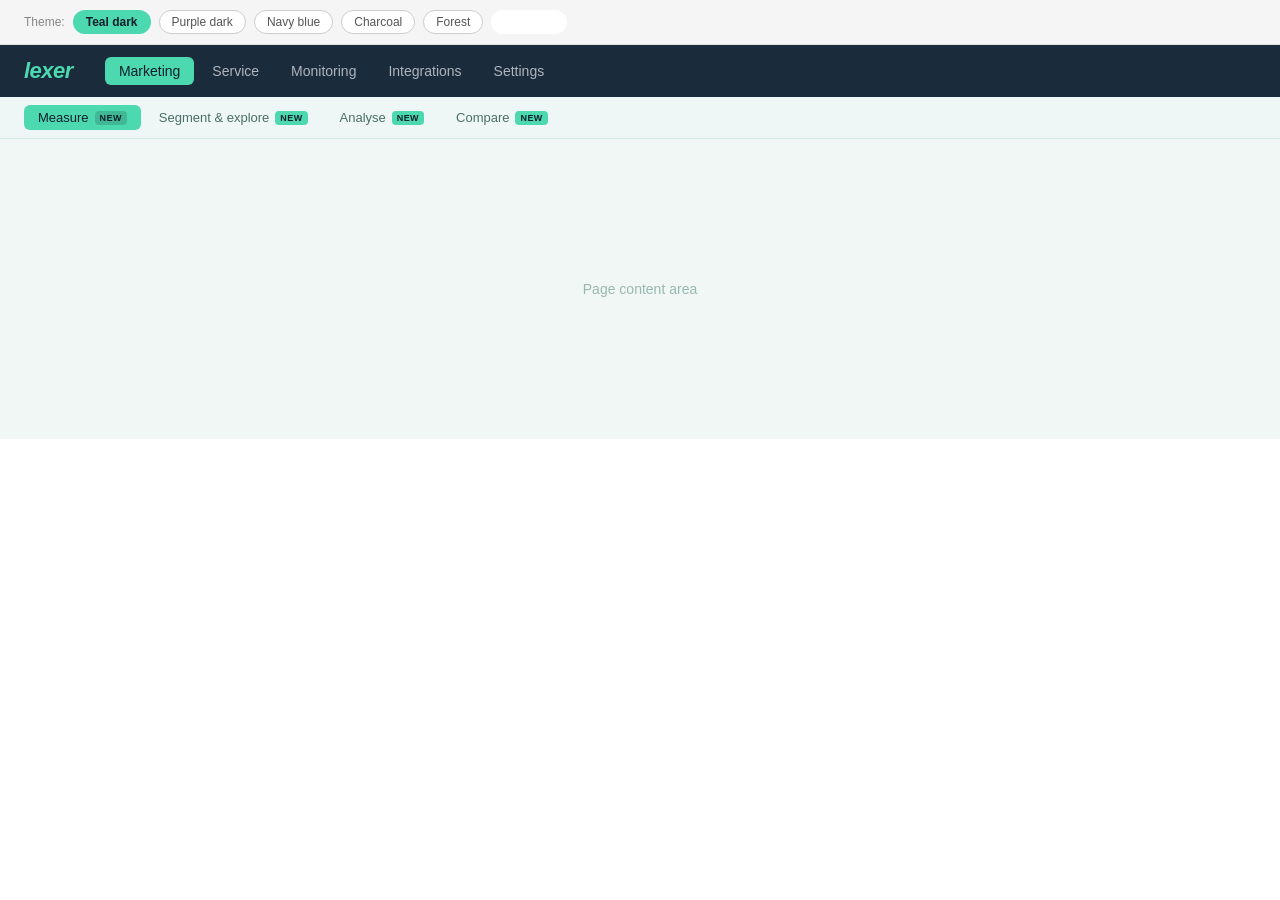
==== index.html @ 893aa213 "update" ====
<!DOCTYPE html>
<html lang="en">
<head>
  <meta charset="UTF-8" />
  <meta name="viewport" content="width=device-width, initial-scale=1.0"/>
  <title>Lexer Navbar</title>
  <link rel="stylesheet" href="./style.css" />
</head>
<body>

  <!-- Theme Switcher -->
  <div class="switcher">
    <span class="label">Theme:</span>
    <button class="theme-btn selected" onclick="setTheme('teal', this)">Teal dark</button>
    <button class="theme-btn" onclick="setTheme('purple', this)">Purple dark</button>
    <button class="theme-btn" onclick="setTheme('navy', this)">Navy blue</button>
    <button class="theme-btn" onclick="setTheme('charcoal', this)">Charcoal</button>
    <button class="theme-btn" onclick="setTheme('forest', this)">Forest</button>
    <button class="theme-btn rainbow-btn" onclick="setTheme('rainbow', this)"> Rainbow</button>
  </div>

  <!-- Top Navbar -->
  <div id="navbar" class="navbar">
    <div id="logo" class="logo">lexer</div>
    <div class="nav-links">
      <span class="nav-link active" onclick="setActive(this)">Marketing</span>
      <span class="nav-link" onclick="setActive(this)">Service</span>
      <span class="nav-link" onclick="setActive(this)">Monitoring</span>
      <span class="nav-link" onclick="setActive(this)">Integrations</span>
      <span class="nav-link" onclick="setActive(this)">Settings</span>
    </div>
  </div>

  <!-- Sub Navbar -->
  <div id="subnav" class="subnav">
    <span class="sub-link active" onclick="setSubActive(this)">Measure <span class="badge">new</span></span>
    <span class="sub-link" onclick="setSubActive(this)">Segment &amp; explore <span class="badge">new</span></span>
    <span class="sub-link" onclick="setSubActive(this)">Analyse <span class="badge">new</span></span>
    <span class="sub-link" onclick="setSubActive(this)">Compare <span class="badge">new</span></span>
  </div>

  <!-- Page Content -->
  <div id="content" class="content-area">Page content area</div>

  <script src="./script.js"></script>

</body>
</html>
---- style.css ----
* { box-sizing: border-box; margin: 0; padding: 0; }
body { font-family: sans-serif; }

.navbar {
  padding: 0 24px;
  display: flex;
  align-items: center;
  height: 52px;
  gap: 32px;
  transition: background 0.6s ease;
}
.logo {
  font-size: 22px;
  font-weight: 700;
  letter-spacing: -0.5px;
  font-style: italic;
  transition: color 0.6s ease;
}
.nav-links {
  display: flex;
  align-items: center;
  gap: 4px;
  flex: 1;
}
.nav-link {
  font-size: 14px;
  padding: 6px 14px;
  border-radius: 6px;
  cursor: pointer;
  color: rgba(255,255,255,0.65);
  transition: background 0.5s ease, color 0.5s ease;
}
.nav-link:hover { color: #fff; }
.nav-link.active { font-weight: 500; }

.subnav {
  padding: 0 24px;
  display: flex;
  align-items: center;
  gap: 4px;
  height: 42px;
  border-bottom: 1px solid transparent;
  transition: background 0.6s ease, border-color 0.6s ease;
}
.sub-link {
  font-size: 13px;
  padding: 5px 14px;
  border-radius: 6px;
  cursor: pointer;
  display: flex;
  align-items: center;
  gap: 6px;
  transition: background 0.5s ease, color 0.5s ease;
}
.sub-link.active { font-weight: 500; }

.badge {
  font-size: 9px;
  font-weight: 700;
  padding: 2px 5px;
  border-radius: 4px;
  letter-spacing: 0.4px;
  text-transform: uppercase;
  transition: background 0.5s ease, color 0.5s ease;
}

.content-area {
  height: 300px;
  display: flex;
  align-items: center;
  justify-content: center;
  font-size: 14px;
  transition: background 0.6s ease, color 0.6s ease;
}

/* Rainbow theme */
@keyframes rainbowNav {
  0%   { background-position: 0% 50%; }
  50%  { background-position: 100% 50%; }
  100% { background-position: 0% 50%; }
}
@keyframes rainbowShift {
  0%   { filter: hue-rotate(0deg); }
  100% { filter: hue-rotate(360deg); }
}

.navbar.rainbow {
  background: linear-gradient(270deg, #ff0080, #ff8c00, #ffe000, #00c853, #00b4d8, #7b2ff7, #ff0080);
  background-size: 400% 400%;
  animation: rainbowNav 4s ease infinite;
  transition: none;
}
.logo.rainbow {
  color: #fff;
  text-shadow: 0 0 10px rgba(255,255,255,0.8);
  animation: rainbowShift 3s linear infinite;
}
.nav-link.rainbow-link { color: rgba(255,255,255,0.85); }
.nav-link.rainbow-link:hover { color: #fff; }
.nav-link.rainbow-link.active {
  background: rgba(255,255,255,0.25);
  color: #fff;
  backdrop-filter: blur(4px);
}
.subnav.rainbow {
  background: linear-gradient(270deg, #ffe0f0, #fff3e0, #fffde0, #e0f7ea, #e0f7fa, #ede7f6, #ffe0f0);
  background-size: 400% 400%;
  animation: rainbowNav 4s ease infinite;
  border-bottom-color: rgba(0,0,0,0.08);
  transition: none;
}
.sub-link.rainbow-sub { color: #555; }
.sub-link.rainbow-sub.active {
  background: rgba(255,255,255,0.6);
  color: #222;
}
.badge.rainbow-badge {
  background: linear-gradient(90deg, #ff6b6b, #ffd93d, #6bcb77, #4d96ff);
  background-size: 200%;
  animation: rainbowNav 2s ease infinite;
  color: #fff;
}
.content-area.rainbow {
  background: linear-gradient(270deg, #ffe0f0, #fff3e0, #fffde0, #e0f7ea, #e0f7fa, #ede7f6, #ffe0f0);
  background-size: 400% 400%;
  animation: rainbowNav 6s ease infinite;
  transition: none;
}
.rainbow-btn {
  background: linear-gradient(90deg, #ff6b6b, #ffd93d, #6bcb77, #4d96ff, #c77dff);
  background-size: 200%;
  animation: rainbowNav 2s ease infinite;
  color: #fff !important;
  border-color: transparent !important;
  font-weight: 600;
}

.switcher {
  display: flex;
  gap: 8px;
  padding: 10px 24px;
  background: #f5f5f5;
  border-bottom: 1px solid #e0e0e0;
  flex-wrap: wrap;
  align-items: center;
}
.label { font-size: 12px; color: #888; }
.theme-btn {
  font-size: 12px;
  padding: 4px 12px;
  border-radius: 20px;
  border: 1px solid #ccc;
  cursor: pointer;
  color: #555;
  background: #fff;
  transition: background 0.3s, color 0.3s, transform 0.15s;
}
.theme-btn:hover { background: #f0f0f0; transform: translateY(-1px); }
.theme-btn:active { transform: scale(0.95); }
.theme-btn.selected {
  border-color: transparent;
  font-weight: 600;
}
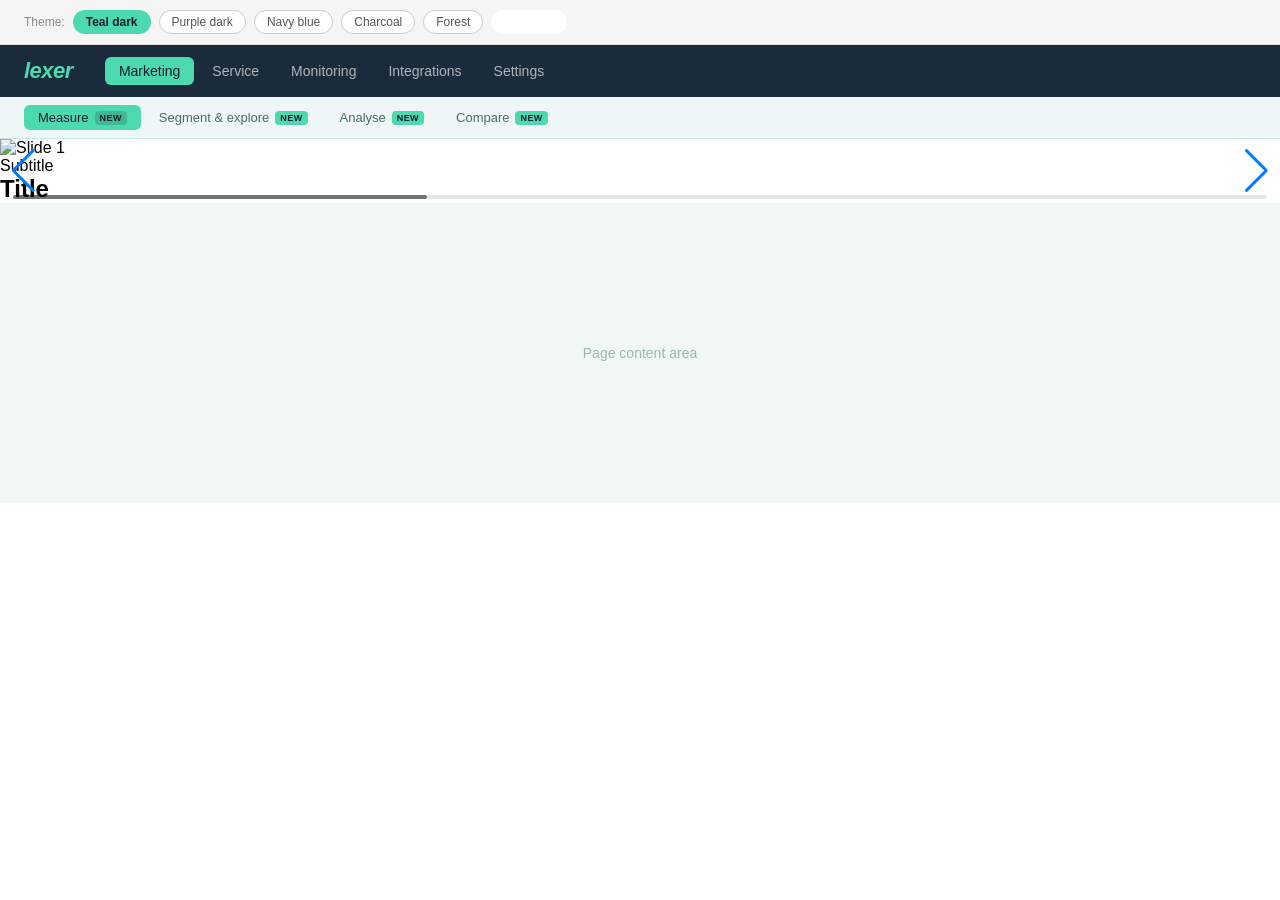
==== commit 83890595: "slideer" ====
--- a/index.html
+++ b/index.html
@@ -5,6 +5,10 @@
   <meta name="viewport" content="width=device-width, initial-scale=1.0"/>
   <title>Lexer Navbar</title>
   <link rel="stylesheet" href="./style.css" />
+  <link rel="stylesheet" href="https://cdn.jsdelivr.net/npm/swiper@11/swiper-bundle.min.css" />
+
+<script src="https://cdn.jsdelivr.net/npm/swiper/swiper-bundle.min.js"></script>
+<script src="https://cdn.tailwindcss.com"></script>
 </head>
 <body>
 
@@ -31,6 +35,9 @@
     </div>
   </div>
 
+ 
+
+
   <!-- Sub Navbar -->
   <div id="subnav" class="subnav">
     <span class="sub-link active" onclick="setSubActive(this)">Measure <span class="badge">new</span></span>
@@ -39,6 +46,46 @@
     <span class="sub-link" onclick="setSubActive(this)">Compare <span class="badge">new</span></span>
   </div>
 
+<!-- BODY -->
+<div class="p-4">
+  <div class="swiper mySwiper rounded-2xl overflow-hidden shadow-lg">
+    <div class="swiper-wrapper">
+
+      <div class="swiper-slide relative">
+        <div class="">
+        <img src="https://media.istockphoto.com/id/637372676/photo/internet-shopping-and-e-commerce-package-delivery-concept.jpg?s=612x612&w=0&k=20&c=Vc4k3vuPSY6BHVN865giYGgghvz3i3WDTgaLWFMjEd0=" class="w-full h-72 object-cover" alt="Slide 1" />
+        <div class="absolute bottom-0 left-0 right-0 bg-gradient-to-t from-black/70 to-transparent p-5">
+          <span class="text-xs font-semibold text-white/70 uppercase tracking-widest">Subtitle</span>
+          <h2 class="text-white text-xl font-bold mt-1">Title</h2>
+        </div>
+        </div>
+      </div>
+
+      <div class="swiper-slide relative">
+        <img src="https://img.freepik.com/free-vector/3d-isometric-e-commerce-concept-online-store_1441-2128.jpg?semt=ais_hybrid&w=740&q=80" class="w-full h-72 object-cover" alt="Slide 2" />
+        <div class="absolute bottom-0 left-0 right-0 bg-gradient-to-t from-black/70 to-transparent p-5">
+          <span class="text-xs font-semibold text-white/70 uppercase tracking-widest">Subtitle</span>
+          <h2 class="text-white text-xl font-bold mt-1">Title</h2>
+        </div>
+      </div>
+
+       <div class="swiper-slide relative">
+        <img src="https://pagecreative.co.uk/wp-content/uploads/2023/10/AdobeStock_223290240-1-2-scaled.jpeg" class="w-full h-72 object-cover" alt="Slide 2" />
+        <div class="absolute bottom-0 left-0 right-0 bg-gradient-to-t from-black/70 to-transparent p-5">
+          <span class="text-xs font-semibold text-white/70 uppercase tracking-widest">Subtitle</span>
+          <h2 class="text-white text-xl font-bold mt-1">Title</h2>
+        </div>
+      </div>
+
+    </div>
+    <div class="swiper-pagination"></div>
+    <div class="swiper-button-prev"></div>
+    <div class="swiper-button-next"></div>
+    <div class="swiper-scrollbar"></div>
+  </div>
+</div>
+
+
   <!-- Page Content -->
   <div id="content" class="content-area">Page content area</div>
 
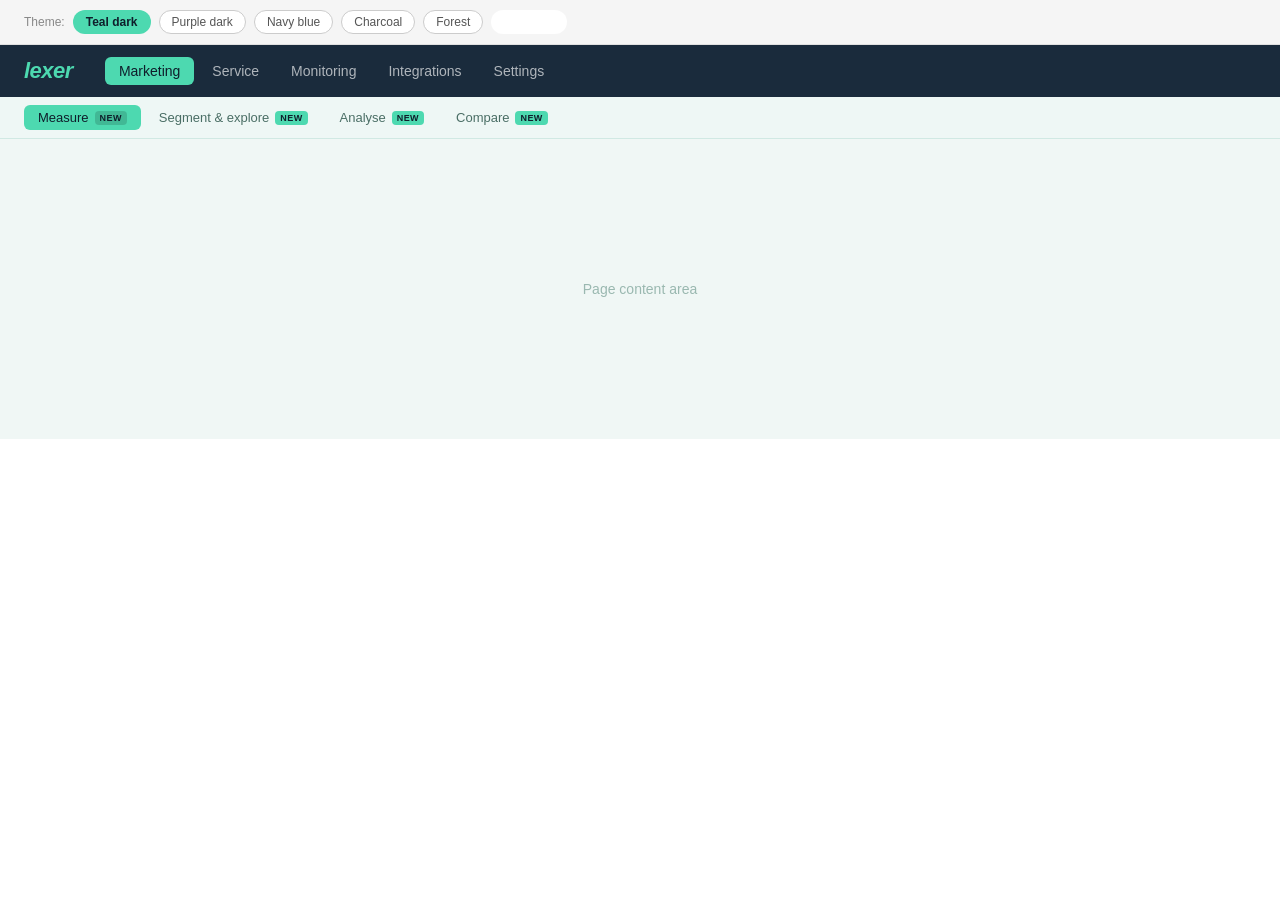
==== commit 6c69bf95: "update" ====
--- a/index.html
+++ b/index.html
@@ -5,10 +5,6 @@
   <meta name="viewport" content="width=device-width, initial-scale=1.0"/>
   <title>Lexer Navbar</title>
   <link rel="stylesheet" href="./style.css" />
-  <link rel="stylesheet" href="https://cdn.jsdelivr.net/npm/swiper@11/swiper-bundle.min.css" />
-
-<script src="https://cdn.jsdelivr.net/npm/swiper/swiper-bundle.min.js"></script>
-<script src="https://cdn.tailwindcss.com"></script>
 </head>
 <body>
 
@@ -35,9 +31,6 @@
     </div>
   </div>
 
- 
-
-
   <!-- Sub Navbar -->
   <div id="subnav" class="subnav">
     <span class="sub-link active" onclick="setSubActive(this)">Measure <span class="badge">new</span></span>
@@ -46,46 +39,6 @@
     <span class="sub-link" onclick="setSubActive(this)">Compare <span class="badge">new</span></span>
   </div>
 
-<!-- BODY -->
-<div class="p-4">
-  <div class="swiper mySwiper rounded-2xl overflow-hidden shadow-lg">
-    <div class="swiper-wrapper">
-
-      <div class="swiper-slide relative">
-        <div class="">
-        <img src="https://media.istockphoto.com/id/637372676/photo/internet-shopping-and-e-commerce-package-delivery-concept.jpg?s=612x612&w=0&k=20&c=Vc4k3vuPSY6BHVN865giYGgghvz3i3WDTgaLWFMjEd0=" class="w-full h-72 object-cover" alt="Slide 1" />
-        <div class="absolute bottom-0 left-0 right-0 bg-gradient-to-t from-black/70 to-transparent p-5">
-          <span class="text-xs font-semibold text-white/70 uppercase tracking-widest">Subtitle</span>
-          <h2 class="text-white text-xl font-bold mt-1">Title</h2>
-        </div>
-        </div>
-      </div>
-
-      <div class="swiper-slide relative">
-        <img src="https://img.freepik.com/free-vector/3d-isometric-e-commerce-concept-online-store_1441-2128.jpg?semt=ais_hybrid&w=740&q=80" class="w-full h-72 object-cover" alt="Slide 2" />
-        <div class="absolute bottom-0 left-0 right-0 bg-gradient-to-t from-black/70 to-transparent p-5">
-          <span class="text-xs font-semibold text-white/70 uppercase tracking-widest">Subtitle</span>
-          <h2 class="text-white text-xl font-bold mt-1">Title</h2>
-        </div>
-      </div>
-
-       <div class="swiper-slide relative">
-        <img src="https://pagecreative.co.uk/wp-content/uploads/2023/10/AdobeStock_223290240-1-2-scaled.jpeg" class="w-full h-72 object-cover" alt="Slide 2" />
-        <div class="absolute bottom-0 left-0 right-0 bg-gradient-to-t from-black/70 to-transparent p-5">
-          <span class="text-xs font-semibold text-white/70 uppercase tracking-widest">Subtitle</span>
-          <h2 class="text-white text-xl font-bold mt-1">Title</h2>
-        </div>
-      </div>
-
-    </div>
-    <div class="swiper-pagination"></div>
-    <div class="swiper-button-prev"></div>
-    <div class="swiper-button-next"></div>
-    <div class="swiper-scrollbar"></div>
-  </div>
-</div>
-
-
   <!-- Page Content -->
   <div id="content" class="content-area">Page content area</div>
 
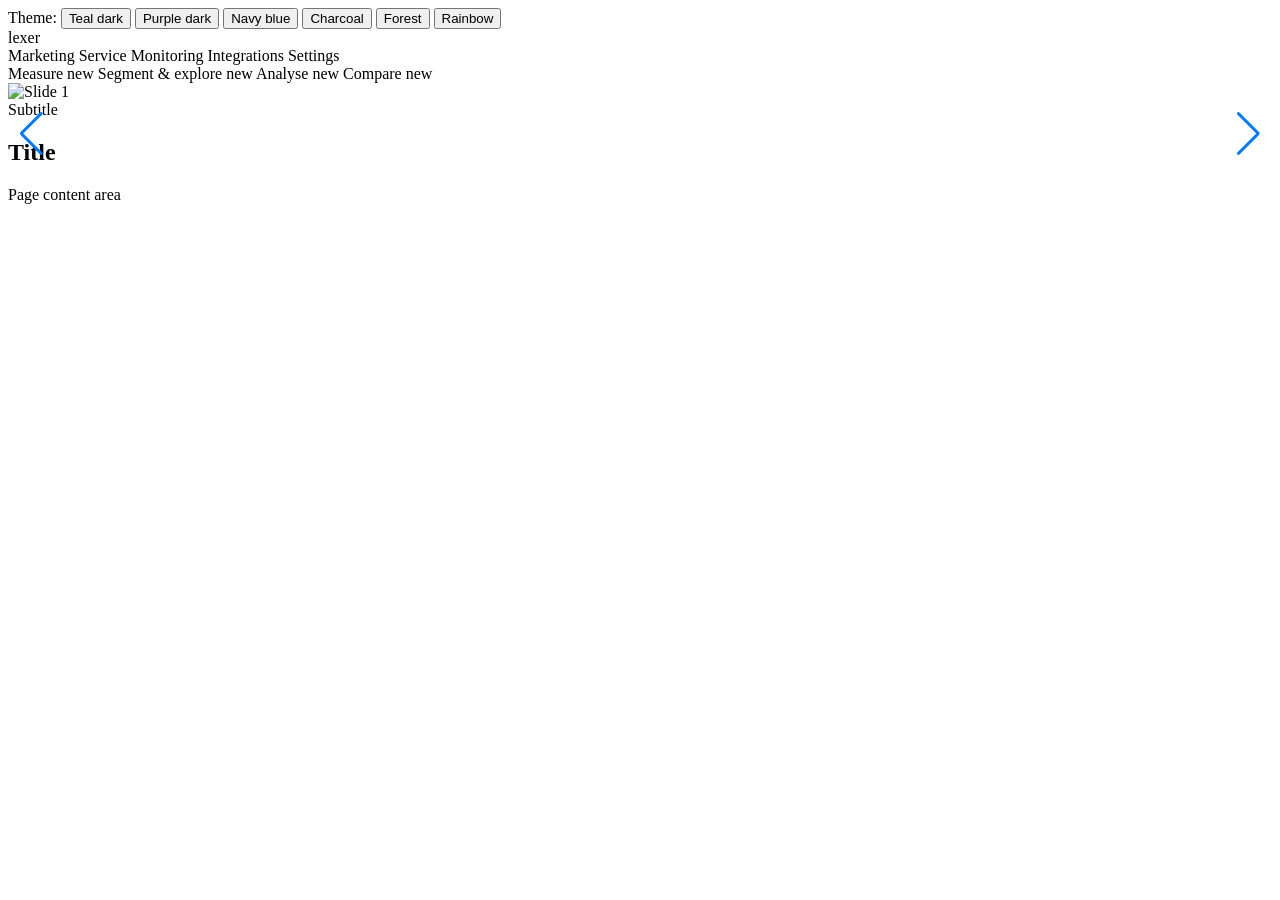
==== commit 1f70f34f: "Update index.html" ====
--- a/index.html
+++ b/index.html
@@ -5,6 +5,10 @@
   <meta name="viewport" content="width=device-width, initial-scale=1.0"/>
   <title>Lexer Navbar</title>
   <link rel="stylesheet" href="./style.css" />
+  <link rel="stylesheet" href="https://cdn.jsdelivr.net/npm/swiper@11/swiper-bundle.min.css" />
+
+<script src="https://cdn.jsdelivr.net/npm/swiper/swiper-bundle.min.js"></script>
+<script src="https://cdn.tailwindcss.com"></script>
 </head>
 <body>
 
@@ -30,7 +34,6 @@
       <span class="nav-link" onclick="setActive(this)">Settings</span>
     </div>
   </div>
-
   <!-- Sub Navbar -->
   <div id="subnav" class="subnav">
     <span class="sub-link active" onclick="setSubActive(this)">Measure <span class="badge">new</span></span>
@@ -39,10 +42,47 @@
     <span class="sub-link" onclick="setSubActive(this)">Compare <span class="badge">new</span></span>
   </div>
 
+<!-- BODY -->
+<div class="p-4">
+  <div class="swiper mySwiper rounded-2xl overflow-hidden shadow-lg">
+    <div class="swiper-wrapper">
+
+      <div class="swiper-slide relative">
+        <div class="">
+        <img src="https://media.istockphoto.com/id/637372676/photo/internet-shopping-and-e-commerce-package-delivery-concept.jpg?s=612x612&w=0&k=20&c=Vc4k3vuPSY6BHVN865giYGgghvz3i3WDTgaLWFMjEd0=" class="w-full h-72 object-cover" alt="Slide 1" />
+        <div class="absolute bottom-0 left-0 right-0 bg-gradient-to-t from-black/70 to-transparent p-5">
+          <span class="text-xs font-semibold text-white/70 uppercase tracking-widest">Subtitle</span>
+          <h2 class="text-white text-xl font-bold mt-1">Title</h2>
+        </div>
+        </div>
+      </div>
+
+      <div class="swiper-slide relative">
+        <img src="https://img.freepik.com/free-vector/3d-isometric-e-commerce-concept-online-store_1441-2128.jpg?semt=ais_hybrid&w=740&q=80" class="w-full h-72 object-cover" alt="Slide 2" />
+        <div class="absolute bottom-0 left-0 right-0 bg-gradient-to-t from-black/70 to-transparent p-5">
+          <span class="text-xs font-semibold text-white/70 uppercase tracking-widest">Subtitle</span>
+          <h2 class="text-white text-xl font-bold mt-1">Title</h2>
+        </div>
+      </div>
+
+       <div class="swiper-slide relative">
+        <img src="https://pagecreative.co.uk/wp-content/uploads/2023/10/AdobeStock_223290240-1-2-scaled.jpeg" class="w-full h-72 object-cover" alt="Slide 2" />
+        <div class="absolute bottom-0 left-0 right-0 bg-gradient-to-t from-black/70 to-transparent p-5">
+          <span class="text-xs font-semibold text-white/70 uppercase tracking-widest">Subtitle</span>
+          <h2 class="text-white text-xl font-bold mt-1">Title</h2>
+        </div>
+      </div>
+
+    </div>
+    <div class="swiper-pagination"></div>
+    <div class="swiper-button-prev"></div>
+    <div class="swiper-button-next"></div>
+    <div class="swiper-scrollbar"></div>
+  </div>
+</div>
   <!-- Page Content -->
   <div id="content" class="content-area">Page content area</div>
 
   <script src="./script.js"></script>
-
 </body>
-</html>+</html>
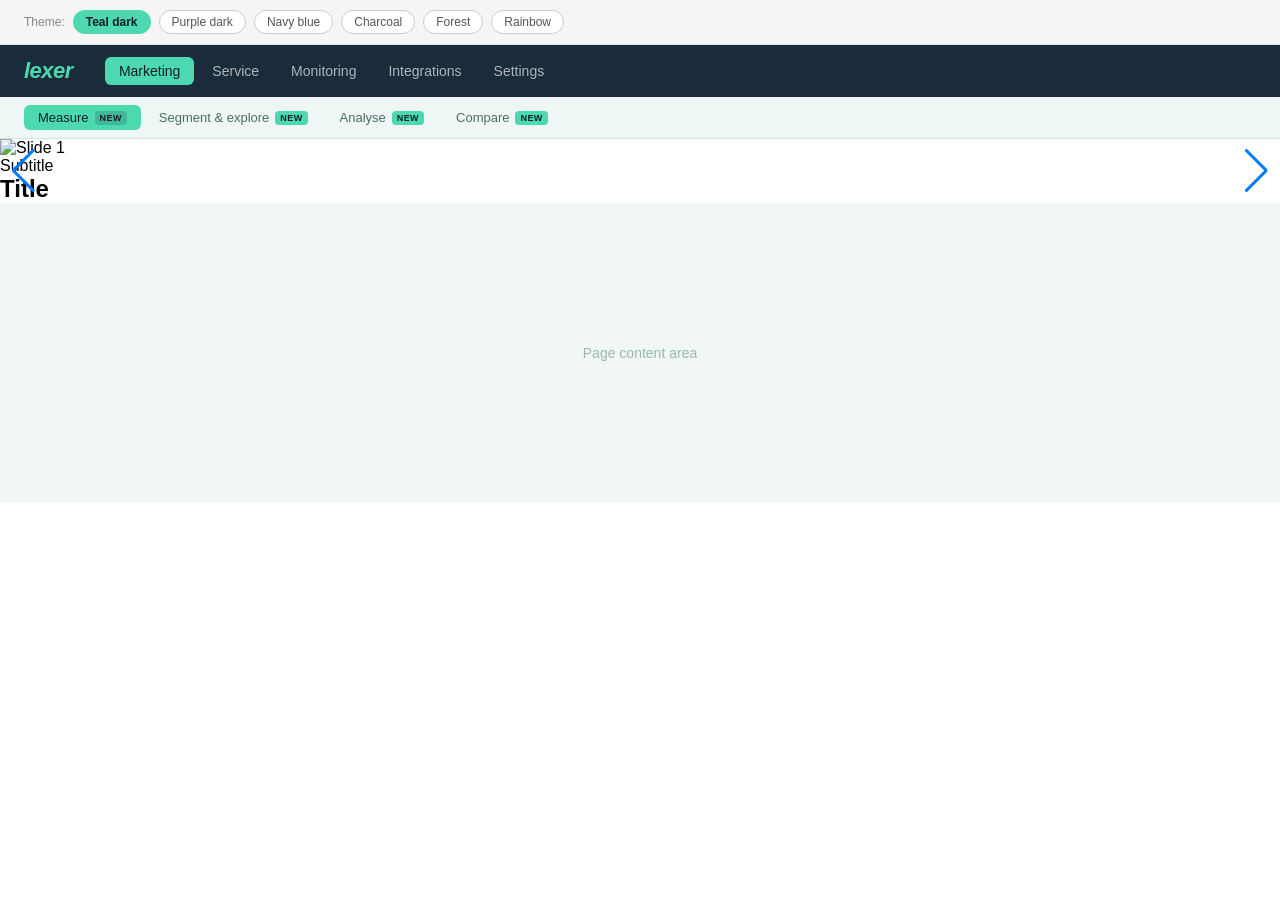
==== commit 80dc466f: "login" ====
--- a/index.html
+++ b/index.html
@@ -20,7 +20,7 @@
     <button class="theme-btn" onclick="setTheme('navy', this)">Navy blue</button>
     <button class="theme-btn" onclick="setTheme('charcoal', this)">Charcoal</button>
     <button class="theme-btn" onclick="setTheme('forest', this)">Forest</button>
-    <button class="theme-btn rainbow-btn" onclick="setTheme('rainbow', this)"> Rainbow</button>
+    <button class="theme-btn  " onclick="setTheme('rainbow', this)"> Rainbow</button>
   </div>
 
   <!-- Top Navbar -->
--- a/style.css
+++ b/style.css
@@ -0,0 +1,166 @@
+* { box-sizing: border-box; margin: 0; padding: 0; }
+body { font-family: sans-serif; }
+
+.navbar {
+  padding: 0 24px;
+  display: flex;
+  align-items: center;
+  height: 52px;
+  gap: 32px;
+  transition: background 0.6s ease;
+}
+.logo {
+  font-size: 22px;
+  font-weight: 700;
+  letter-spacing: -0.5px;
+  font-style: italic;
+  transition: color 0.6s ease;
+}
+.nav-links {
+  display: flex;
+  align-items: center;
+  gap: 4px;
+  flex: 1;
+}
+.nav-link {
+  font-size: 14px;
+  padding: 6px 14px;
+  border-radius: 6px;
+  cursor: pointer;
+  color: rgba(255,255,255,0.65);
+  transition: background 0.5s ease, color 0.5s ease;
+}
+.nav-link:hover { color: #fff; }
+.nav-link.active { font-weight: 500; }
+
+.subnav {
+  padding: 0 24px;
+  display: flex;
+  align-items: center;
+  gap: 4px;
+  height: 42px;
+  border-bottom: 1px solid transparent;
+  transition: background 0.6s ease, border-color 0.6s ease;
+}
+.sub-link {
+  font-size: 13px;
+  padding: 5px 14px;
+  border-radius: 6px;
+  cursor: pointer;
+  display: flex;
+  align-items: center;
+  gap: 6px;
+  transition: background 0.5s ease, color 0.5s ease;
+}
+.sub-link.active { font-weight: 500; }
+
+.badge {
+  font-size: 9px;
+  font-weight: 700;
+  padding: 2px 5px;
+  border-radius: 4px;
+  letter-spacing: 0.4px;
+  text-transform: uppercase;
+  transition: background 0.5s ease, color 0.5s ease;
+}
+
+.content-area {
+  height: 300px;
+  display: flex;
+  align-items: center;
+  justify-content: center;
+  font-size: 14px;
+  transition: background 0.6s ease, color 0.6s ease;
+}
+
+/* Rainbow theme */
+@keyframes rainbowNav {
+  0%   { background-position: 0% 50%; }
+  50%  { background-position: 100% 50%; }
+  100% { background-position: 0% 50%; }
+}
+@keyframes rainbowShift {
+  0%   { filter: hue-rotate(0deg); }
+  100% { filter: hue-rotate(360deg); }
+}
+
+.navbar.rainbow {
+  background: linear-gradient(270deg, #ff0080, #ff8c00, #ffe000, #00c853, #00b4d8, #7b2ff7, #ff0080);
+  background-size: 400% 400%;
+  animation: rainbowNav 4s ease infinite;
+  transition: none;
+}
+.logo.rainbow {
+  color: #fff;
+  text-shadow: 0 0 10px rgba(255,255,255,0.8);
+  animation: rainbowShift 3s linear infinite;
+}
+.nav-link.rainbow-link { color: rgba(255,255,255,0.85); }
+.nav-link.rainbow-link:hover { color: #fff; }
+.nav-link.rainbow-link.active {
+  background: rgba(255,255,255,0.25);
+  color: #fff;
+  backdrop-filter: blur(4px);
+}
+.subnav.rainbow {
+  background: linear-gradient(270deg, #ffe0f0, #fff3e0, #fffde0, #e0f7ea, #e0f7fa, #ede7f6, #ffe0f0);
+  background-size: 400% 400%;
+  animation: rainbowNav 4s ease infinite;
+  border-bottom-color: rgba(0,0,0,0.08);
+  transition: none;
+}
+.sub-link.rainbow-sub { color: #555; }
+.sub-link.rainbow-sub.active {
+  background: rgba(255,255,255,0.6);
+  color: #222;
+}
+.badge.rainbow-badge {
+  background: linear-gradient(90deg, #ff6b6b, #ffd93d, #6bcb77, #4d96ff);
+  background-size: 200%;
+  animation: rainbowNav 2s ease infinite;
+  color: #fff;
+}
+.content-area.rainbow {
+  background: linear-gradient(270deg, #ffe0f0, #fff3e0, #fffde0, #e0f7ea, #e0f7fa, #ede7f6, #ffe0f0);
+  background-size: 400% 400%;
+  animation: rainbowNav 6s ease infinite;
+  transition: none;
+}
+.rainbow-btn {
+  background: linear-gradient(90deg, #ff6b6b, #ffd93d, #6bcb77, #4d96ff, #c77dff);
+  background-size: 200%;
+  animation: rainbowNav 2s ease infinite;
+  color: #fff;
+  border-color: transparent !important;
+  font-weight: 600;
+}
+/* -------- hover ------------------ */
+.rainbow-btn:hover{
+  box-shadow: 0 0 10px 1px green;
+}
+.switcher {
+  display: flex;
+  gap: 8px;
+  padding: 10px 24px;
+  background: #f5f5f5;
+  border-bottom: 1px solid #e0e0e0;
+  flex-wrap: wrap;
+  align-items: center;
+}
+.label { font-size: 12px; color: #888; }
+.theme-btn {
+  font-size: 12px;
+  padding: 4px 12px;
+  border-radius: 20px;
+  border: 1px solid #ccc;
+  cursor: pointer;
+  color: #555;
+  background: #fff;
+  transition: background 0.3s, color 0.3s, transform 0.15s;
+}
+.theme-btn:hover { background: #f0f0f0; transform: translateY(-1px); }
+.theme-btn:active { transform: scale(0.95); }
+.theme-btn.selected {
+  border-color: transparent;
+  font-weight: 600;
+}
